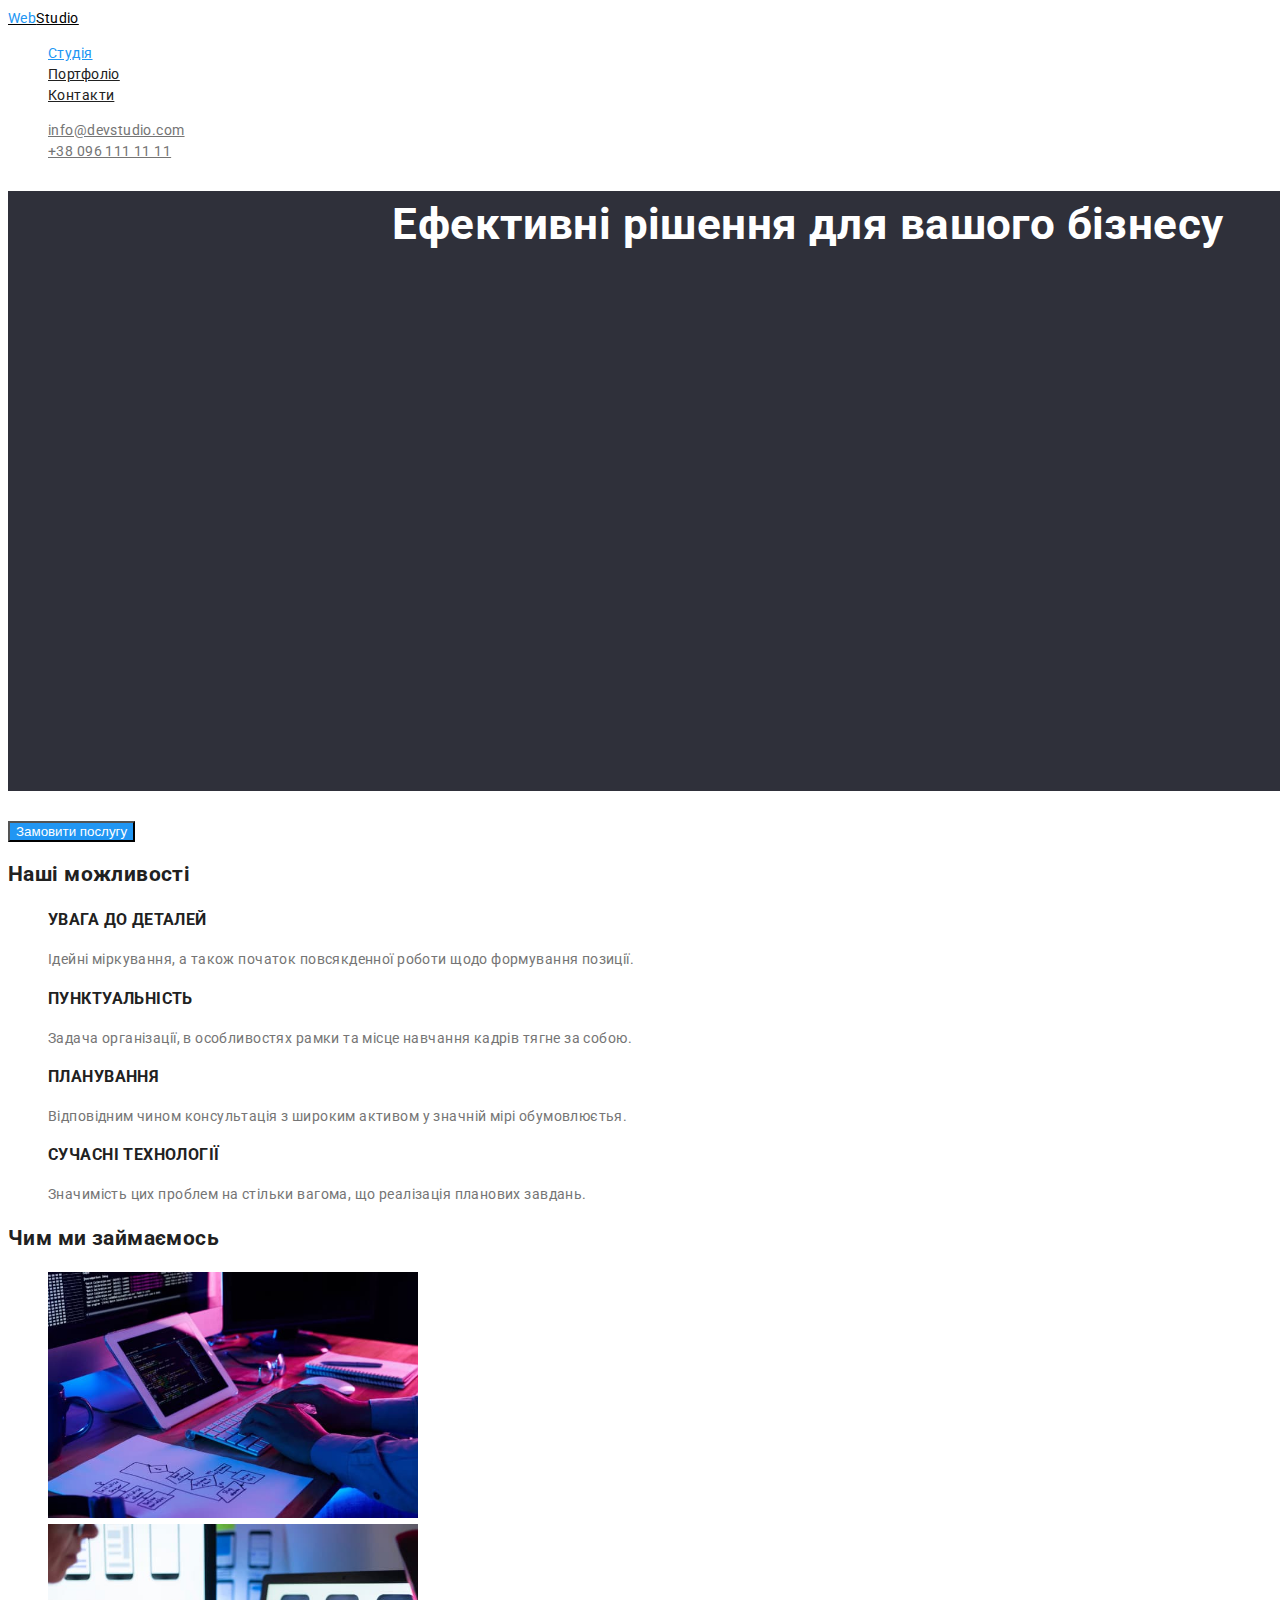
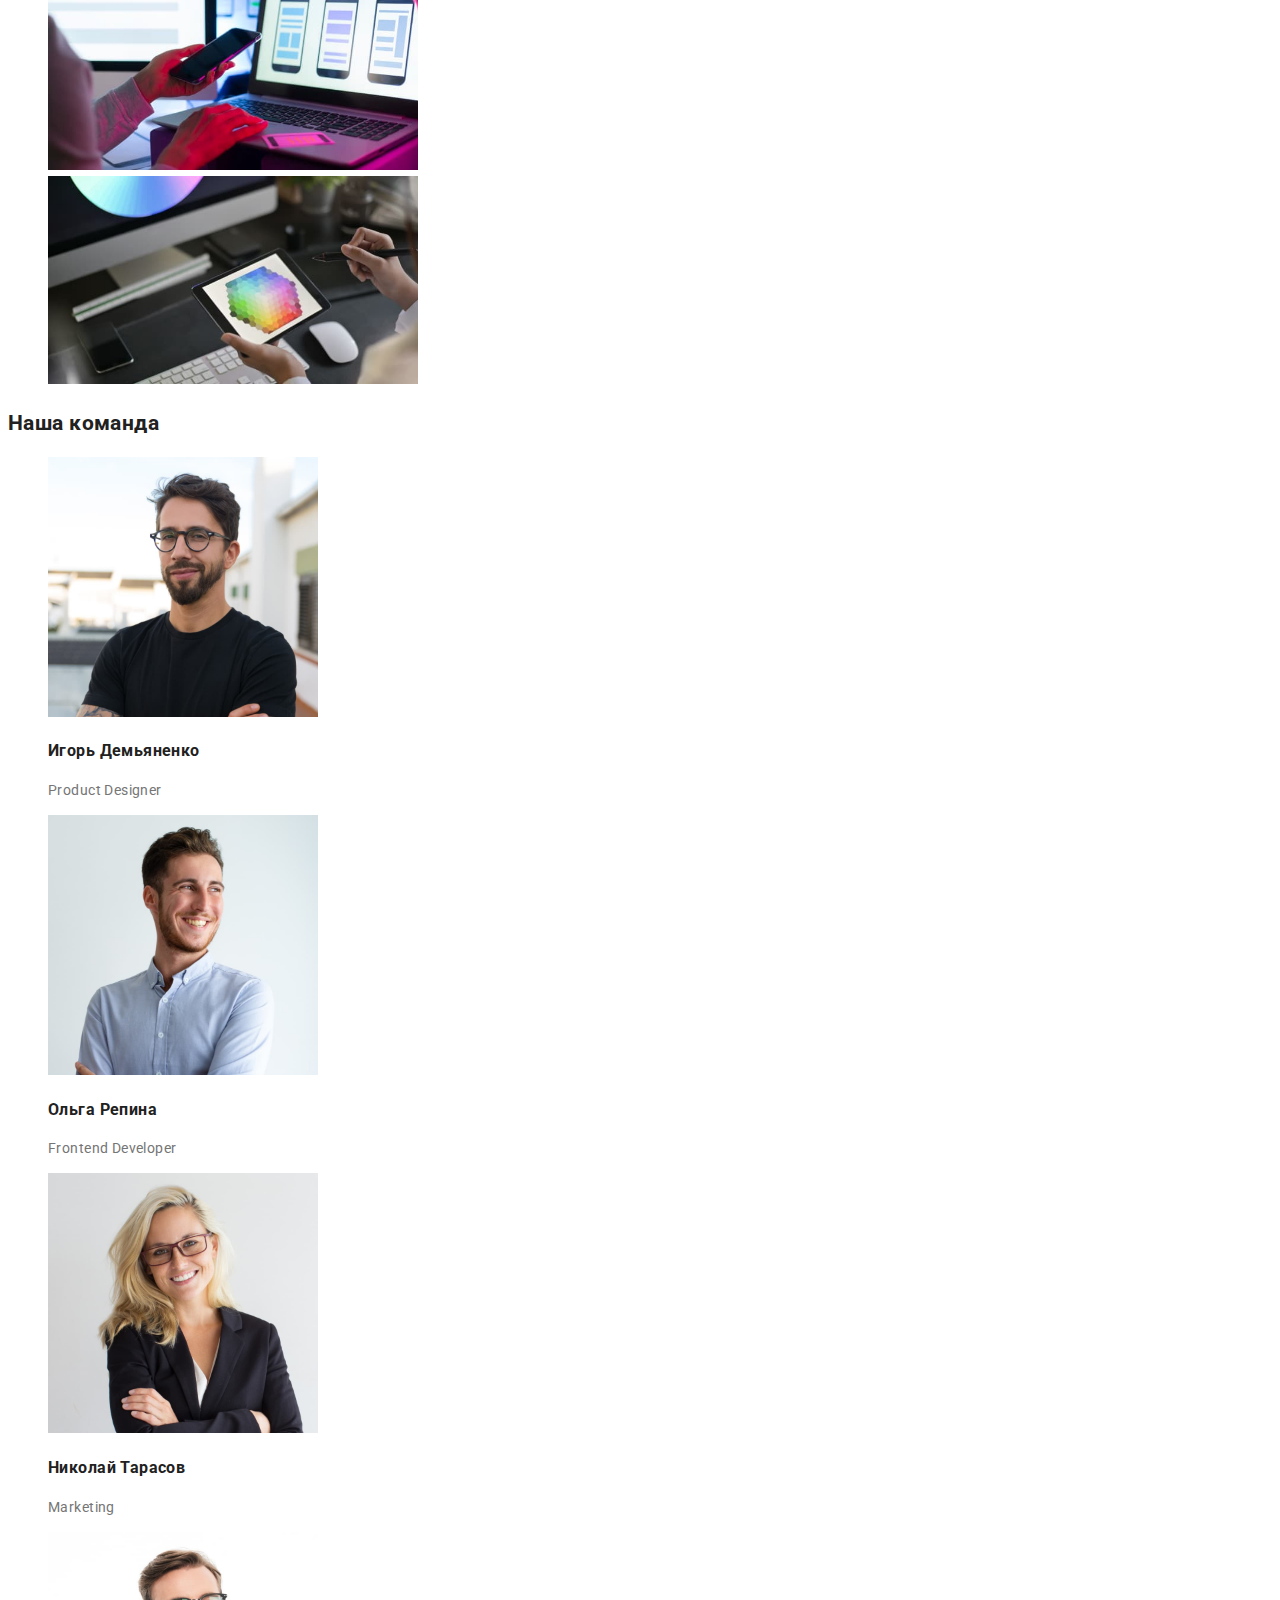
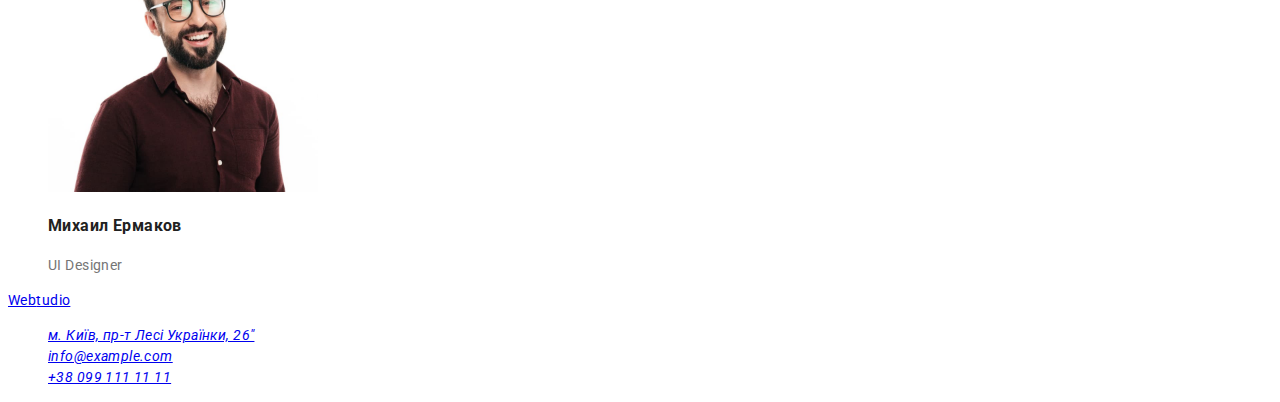
==== index.html @ 5fc38ae8 "Деякі зміни у класах" ====
<!DOCTYPE html>
<html lang="uk">
<head>
    <meta charset="utf-8">
    <meta http-equiv="x-ua-compatible" content="ie=edge">
    <meta name="viewport" content="width=device-width, initial-scale=1.0">
    <link rel="preconnect" href="https://fonts.googleapis.com">
    <link rel="preconnect" href="https://fonts.gstatic.com" crossorigin>
    <link href="https://fonts.googleapis.com/css2?family=Raleway:wght@700&family=Roboto:wght@400;500;700;900&display=swap" rel="stylesheet"> 
    <title>WebStudio</title>
    <link rel="stylesheet" href="./css/styles.css">
</head>
  <body>
      <header class="header">
        <nav class="header-nav">
          <a class="header-logo" href="./index.html"><span class="logo-web">Web</span>Studio</a>
            <ul class="header-list">
              <li><a class="header-link current" href="/">Студія</a></li>
              <li><a class="header-link" href="./portfolio.html">Портфоліо</a></li>
              <li><a class="header-link" href="/">Контакти</a></li>
            </ul>
        </nav>
            <ul class="header-contacts">
              <li><a  class="header-item" href="mailto:info@devstudio.com">info@devstudio.com</a></li>
              <li><a  class="header-item" href="tel:+380961111111">+38 096 111 11 11</a></li>
            </ul>
      </header>
      <main>
          <section class="main">
            <h1 class="main-title">Ефективні рішення для вашого бізнесу</h1>
            <button type="button" class="button primary">Замовити послугу</button>
          </section>
          <section class="section">
              <h2 class="section-title">Наші можливості</h2>
                <ul class="feature">
                  <li class="feature-subtitle"><h3 class="text">Увага до деталей</h3>
                    <p class="feature-text">Ідейні міркування, а також початок повсякденної роботи щодо формування позиції.</p></li>
                  <li class="feature-subtitle"><h3 class="text">Пунктуальність</h3>
                    <p class="feature-text">Задача організації, в особливостях рамки та місце навчання кадрів тягне за собою.</p></li>
                  <li class="feature-subtitle"><h3 class="text">Планування</h3>
                    <p class="feature-text">Відповідним чином консультація з широким активом у значній мірі обумовлюєтья.</p></li>
                  <li class="feature-subtitle"><h3 class="text">Сучасні технології</h3>
                    <p class="feature-text">Значимість цих проблем на стільки вагома, що реалізація планових завдань.</p></li>
                </ul>
          </section>
          <section class="section">
            <h2 class="section-title">Чим ми займаємось</h2>
              <ul class="section-list">
                <li class="section-item"><img src="images/box-1.jpg" alt="Розробляємо" width="370"></li>
                <li class="section-item"><img src="images/box-2.jpg" alt="Тестуємо" width="370"></li>
                <li class="section-item"><img src="images/box-3.jpg" alt="Практикуємо" width="370"></li>
              </ul>
          </section>
          <section class="section">
            <h2 class="section-title">Наша команда</h2>
              <ul class="section-list">
                <li class="section-item"><img src="images/img.jpg" width="270"  alt="Product Designer">
                  <h3 class="section-subtitle">Игорь Демьяненко</h3>
                  <p class="section-text">Product Designer</p></li>
                <li><img src="images/img-1.jpg" width="270"  alt="Frontend Developer">
                  <h3 class="section-subtitle">Ольга Репина</h3>
                  <p class="section-text">Frontend Developer</p></li>
                <li><img src="images/img-2.jpg" width="270"  alt="Marketing">
                  <h3 class="section-subtitle">Николай Тарасов</h3>
                  <p class="section-text">Marketing</p></li>
                <li><img src="images/img-3.jpg" width="270"  alt="UI Designer">
                  <h3 class="section-subtitle">Михаил Ермаков</h3>
                  <p class="section-text">UI Designer</p></li>
              </ul>
          </section>
      </main>
      <footer class="footer">
        <a class="footer-logo" href="/"><span class="logo-web">Web</span>tudio</a>
          <address class="footer-address">
            <ul class=footer-list>
              <li class="address-item"><a href="/">м. Київ, пр-т Лесі Українки, 26"</a></li>
              <li class="footer-item"><a href="mailto:info@devstudio.com">info@example.com</a></li>
              <li class="footer-item"><a href="tel:+380991111111">+38 099 111 11 11</a></li>
            </ul>
          </address>
      </footer>
  </body>
  </html>
---- css/styles.css ----
:root {
    --primary-text-color: #212121;
    --title-text-color: #000000;
    --accent-text-color: #2196F3;
    --page-text-color: #757575;
    --background-color: #FFFFFF;
    --background-color-portfolio: #F5F4FA;
    --background-color-main: #2F303A;
}
body {
    font-family: 'Roboto', sans-serif;
    line-height: 1.5;
    font-size: 14px;
    letter-spacing: 0.03em;
    background-color: #FFFFFF;
    color: var(--page-text-color);
}
ul {
    list-style: none;
}
/*Header*/
.header-logo {
 color: #000000;
}
.header-logo span {
    color: var(--accent-text-color);
}
.header-list .header-link {
   color: var(--primary-text-color);
}
.header-list .header-link:hover,
.header-list .header-link:focus {
    color: var(--accent-text-color);
}

/*підсвічування активної сторінки*/
.header-list .header-link.current {
    color: var(--accent-text-color);
}

.header-contacts .header-item {
    color: var(--page-text-color);
}
.header-contacts .header-item:hover,
.header-contacts .header-item:focus {
    color: var(--accent-text-color);
}
/*main*/
.main-title {
    font-size: 44px;
    text-align: center;
    color: #FFFFFF;
    background-color: var(--background-color-main);
    width: 1600px;
    height: 600px;
}

.section-title {
    color: var(--primary-text-color);
}
.feature-subtitle .text{
    text-transform: uppercase;
    color: var(--primary-text-color);
}
.section-subtitle {
    color: var(--primary-text-color);
}
.feature-text {
    color: var(--page-text-color);
}
.section-text {
    color: var(--page-text-color);
}

.button {
    color: var(--background-color);
    background-color: var(--accent-text-color);
}
.button.primary {
    color: var(--background-color);
    background-color: var(--accent-text-color);
}

/*Portfolio CSS*/
.button.main {
    color: var(--primary-text-color);
    background-color: var(--background-color-portfolio);
}
/*основний колір #000000*/
/*колір для WEB #2196F3*/
/*колір для героя білий #FFFFFF*/
/*колір для nav #212121*/
/*колір акцент #2196F3*/
/*колір тексту #757575*/
/*фон для сайту #E5E5E5*/
/*фон для блоку-героя та для футера #2F303A*/
/*фон для кнопок в портфоліо #F5F4FA*/
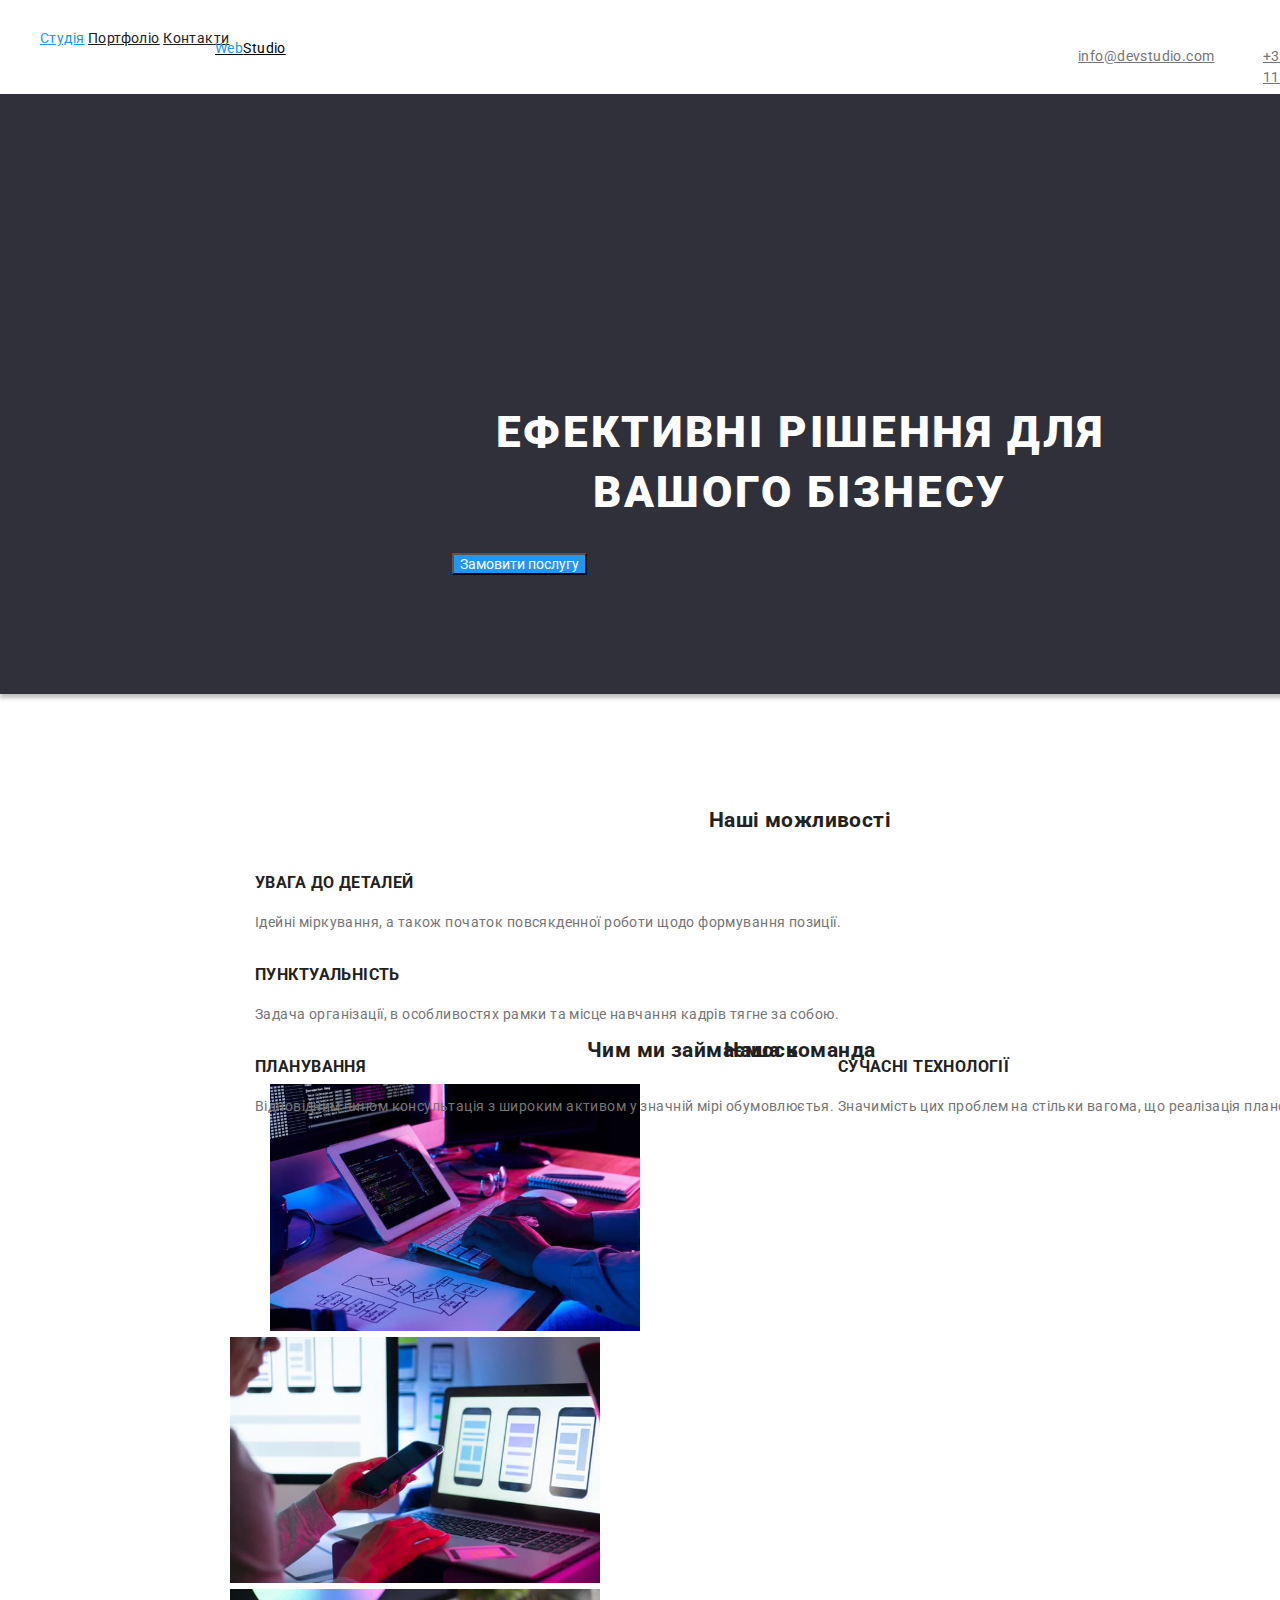
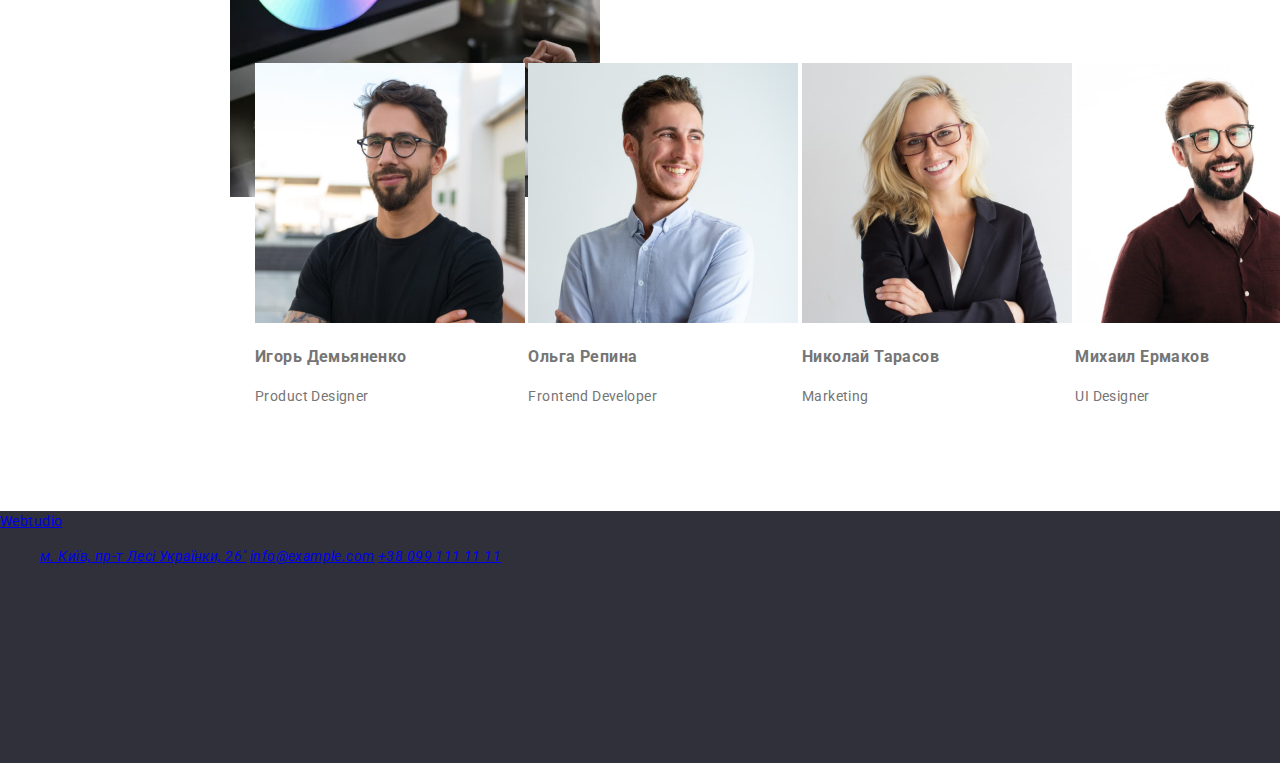
==== commit 6236422c: "тимчасовий css" ====
--- a/index.html
+++ b/index.html
@@ -4,6 +4,7 @@
     <meta charset="utf-8">
     <meta http-equiv="x-ua-compatible" content="ie=edge">
     <meta name="viewport" content="width=device-width, initial-scale=1.0">
+    <link rel="stylesheet" href="https://cdnjs.cloudflare.com/ajax/libs/modern-normalize/1.0.0/modern-normalize.min.css"/>
     <link rel="preconnect" href="https://fonts.googleapis.com">
     <link rel="preconnect" href="https://fonts.gstatic.com" crossorigin>
     <link href="https://fonts.googleapis.com/css2?family=Raleway:wght@700&family=Roboto:wght@400;500;700;900&display=swap" rel="stylesheet"> 
@@ -11,28 +12,33 @@
     <link rel="stylesheet" href="./css/styles.css">
 </head>
   <body>
-      <header class="header">
+      <header>
         <nav class="header-nav">
-          <a class="header-logo" href="./index.html"><span class="logo-web">Web</span>Studio</a>
+          <div class="container-nav">
+            <a class="header-logo" href="./index.html"><span class="logo-web">Web</span>Studio</a>
             <ul class="header-list">
               <li><a class="header-link current" href="/">Студія</a></li>
               <li><a class="header-link" href="./portfolio.html">Портфоліо</a></li>
               <li><a class="header-link" href="/">Контакти</a></li>
             </ul>
+          </div>
         </nav>
             <ul class="header-contacts">
-              <li><a  class="header-item" href="mailto:info@devstudio.com">info@devstudio.com</a></li>
-              <li><a  class="header-item" href="tel:+380961111111">+38 096 111 11 11</a></li>
+              <li><a class="header-mail" href="mailto:info@devstudio.com">info@devstudio.com</a></li>
+              <li><a class="header-phone" href="tel:+380961111111">+38 096 111 11 11</a></li>
             </ul>
       </header>
       <main>
           <section class="main">
-            <h1 class="main-title">Ефективні рішення для вашого бізнесу</h1>
-            <button type="button" class="button primary">Замовити послугу</button>
+            <div class="container-main">
+              <h1 class="main-title">Ефективні рішення для вашого бізнесу</h1>
+              <button type="button" class="button primary">Замовити послугу</button>
+            </div>
           </section>
-          <section class="section">
+          <section class="feature">
+            <div class="container-feature">
               <h2 class="section-title">Наші можливості</h2>
-                <ul class="feature">
+                <ul class="feature-list">
                   <li class="feature-subtitle"><h3 class="text">Увага до деталей</h3>
                     <p class="feature-text">Ідейні міркування, а також початок повсякденної роботи щодо формування позиції.</p></li>
                   <li class="feature-subtitle"><h3 class="text">Пунктуальність</h3>
@@ -42,42 +48,49 @@
                   <li class="feature-subtitle"><h3 class="text">Сучасні технології</h3>
                     <p class="feature-text">Значимість цих проблем на стільки вагома, що реалізація планових завдань.</p></li>
                 </ul>
+            </div>
           </section>
-          <section class="section">
-            <h2 class="section-title">Чим ми займаємось</h2>
-              <ul class="section-list">
-                <li class="section-item"><img src="images/box-1.jpg" alt="Розробляємо" width="370"></li>
-                <li class="section-item"><img src="images/box-2.jpg" alt="Тестуємо" width="370"></li>
-                <li class="section-item"><img src="images/box-3.jpg" alt="Практикуємо" width="370"></li>
+          <section class="directions">
+            <div class="directions-block">
+              <h2 class="section-title">Чим ми займаємось</h2>
+              <ul class="directions-list">
+                <li class="directions-item"><img src="images/box-1.jpg" alt="Розробляємо" width="370"></li>
+                <li class="directions-item"><img src="images/box-2.jpg" alt="Тестуємо" width="370"></li>
+                <li class="directions-item"><img src="images/box-3.jpg" alt="Практикуємо" width="370"></li>
               </ul>
+            </div>
           </section>
-          <section class="section">
+          <section class="team">
+            <div class="team-block">
             <h2 class="section-title">Наша команда</h2>
-              <ul class="section-list">
-                <li class="section-item"><img src="images/img.jpg" width="270"  alt="Product Designer">
-                  <h3 class="section-subtitle">Игорь Демьяненко</h3>
-                  <p class="section-text">Product Designer</p></li>
+              <ul class="team-list">
+                <li class="team-item"><img src="images/img.jpg" width="270"  alt="Product Designer">
+                  <h3 class="team-subtitle">Игорь Демьяненко</h3>
+                  <p class="team-text">Product Designer</p></li>
                 <li><img src="images/img-1.jpg" width="270"  alt="Frontend Developer">
-                  <h3 class="section-subtitle">Ольга Репина</h3>
-                  <p class="section-text">Frontend Developer</p></li>
+                  <h3 class="team-subtitle">Ольга Репина</h3>
+                  <p class="team-text">Frontend Developer</p></li>
                 <li><img src="images/img-2.jpg" width="270"  alt="Marketing">
-                  <h3 class="section-subtitle">Николай Тарасов</h3>
-                  <p class="section-text">Marketing</p></li>
+                  <h3 class="team-subtitle">Николай Тарасов</h3>
+                  <p class="team-text">Marketing</p></li>
                 <li><img src="images/img-3.jpg" width="270"  alt="UI Designer">
-                  <h3 class="section-subtitle">Михаил Ермаков</h3>
-                  <p class="section-text">UI Designer</p></li>
+                  <h3 class="team-subtitle">Михаил Ермаков</h3>
+                  <p class="team-text">UI Designer</p></li>
               </ul>
+            </div>
           </section>
       </main>
-      <footer class="footer">
-        <a class="footer-logo" href="/"><span class="logo-web">Web</span>tudio</a>
-          <address class="footer-address">
-            <ul class=footer-list>
-              <li class="address-item"><a href="/">м. Київ, пр-т Лесі Українки, 26"</a></li>
-              <li class="footer-item"><a href="mailto:info@devstudio.com">info@example.com</a></li>
-              <li class="footer-item"><a href="tel:+380991111111">+38 099 111 11 11</a></li>
+      <footer>
+        <div class="contacts">
+        <a class="contacts-logo" href="/"><span class="logo-web">Web</span>tudio</a>
+          <address class="contacts-address">
+            <ul class=contacts-list>
+              <li class="contacts-adress"><a href="/">м. Київ, пр-т Лесі Українки, 26"</a></li>
+              <li class="contacts-mail"><a href="mailto:info@devstudio.com">info@example.com</a></li>
+              <li class="contacts-phone"><a href="tel:+380991111111">+38 099 111 11 11</a></li>
             </ul>
           </address>
+        </div>
       </footer>
   </body>
   </html>--- a/css/styles.css
+++ b/css/styles.css
@@ -7,7 +7,16 @@
     --background-color-portfolio: #F5F4FA;
     --background-color-main: #2F303A;
 }
+ul {
+    list-style: none;
+}
+li {
+    display: inline-block;
+}
 body {
+    position: relative;
+    width: 1600px;
+    height: 2349px;
     font-family: 'Roboto', sans-serif;
     line-height: 1.5;
     font-size: 14px;
@@ -15,10 +24,59 @@
     background-color: #FFFFFF;
     color: var(--page-text-color);
 }
-ul {
-    list-style: none;
-}
+
+
 /*Header*/
+.header-nav {
+    position: absolute;
+    width: 1600px;
+    height: 80px;
+    left: 0px;
+    top: 0px;
+}
+.header-logo {
+    position: absolute;
+    width: 145px;
+    height: 31px;
+    left: 215px;
+    top: 24px;
+}
+.header-list .ul {
+    position: absolute;
+    width: 294px;
+    height: 16px;
+    left: 453px;
+    top: 32px;
+}
+
+.header-mail {
+    position: absolute;
+    width: 135px;
+    height: 16px;
+    left: 1078px;
+    top: 32px;
+}
+.header-phone {
+    position: absolute;
+    width: 122px;
+    height: 16px;
+    left: 1263px;
+    top: 32px;
+}
+.header-contacts .header-mail {
+    color: var(--page-text-color);
+}
+.header-contacts .header-mail:hover,
+.header-contacts .header-mail:focus {
+    color: var(--accent-text-color);
+}
+.header-contacts .header-phone {
+    color: var(--page-text-color);
+}
+.header-contacts .header-phone:hover,
+.header-contacts .header-phone:focus {
+    color: var(--accent-text-color);
+}
 .header-logo {
  color: #000000;
 }
@@ -38,50 +96,121 @@
     color: var(--accent-text-color);
 }
 
-.header-contacts .header-item {
-    color: var(--page-text-color);
-}
-.header-contacts .header-item:hover,
-.header-contacts .header-item:focus {
-    color: var(--accent-text-color);
-}
 /*main*/
+.main {
+    position: absolute;
+    width: 1600px;
+    height: 600px;
+    left: 0px;
+    top: 80px;
+    background-color: var(--background-color-main);
+    box-shadow: 0px 4px 4px rgba(0, 0, 0, 0.25);
+}
+.container-main {
+    position: absolute;
+    width: 696px;
+    height: 120px;
+    left: 452px;
+    top: 280px;
+}
 .main-title {
+    font-weight: 900;
     font-size: 44px;
+    line-height: 1.36em;
     text-align: center;
-    color: #FFFFFF;
-    background-color: var(--background-color-main);
-    width: 1600px;
-    height: 600px;
-}
-
-.section-title {
-    color: var(--primary-text-color);
+    letter-spacing: 0.06em;
+    text-transform: uppercase;
+    color: var(--background-color);
+}
+
+/*feature*/
+
+.container-feature {
+    position: absolute;
+    width: 1170px;
+    height: 101px;
+    left: 215px;
+    top: 774px;
 }
 .feature-subtitle .text{
     text-transform: uppercase;
     color: var(--primary-text-color);
 }
-.section-subtitle {
+.feature-text {
+    color: var(--page-text-color);
+}
+/*directions*/
+.directions-block {
+    position: inherit;
+    width: 1170px;
+    height: 386px;
+    padding-left: 215px;
+    padding-top: 969px;
+}
+.directions-list {
+    display: inline;
+}
+
+.directions-item{
+    width: 480px;
+    margin: 0 auto;
+    padding: 0 15px;
+    position: static;
+}
+.section-title {
+    text-align: center;
+}
+/*team*/
+
+.team-block {
+    position: inherit;
+    display: inline-block;
+    width: 1600px;
+    height: 648px;
+    left: 0px;
+    top: 1449px;
+}
+
+.team-list {
+    position: absolute;
+width: 1170px;
+height: 368px;
+left: 215px;
+top: 1635px;
+}
+
+/*footer*/
+.contacts {
+    position: absolute;
+width: 1600px;
+height: 252px;
+left: 0px;
+top: 2097px;
+background: var(--background-color-main)
+}
+.section-text {
+    color: var(--page-text-color);
+}
+.section-title {
     color: var(--primary-text-color);
 }
-.feature-text {
-    color: var(--page-text-color);
-}
-.section-text {
-    color: var(--page-text-color);
-}
-
 .button {
     color: var(--background-color);
     background-color: var(--accent-text-color);
 }
-.button.primary {
+/*.button.primary {
     color: var(--background-color);
     background-color: var(--accent-text-color);
-}
+}*/
 
 /*Portfolio CSS*/
+/*body {
+position: relative;
+width: 1600px;
+height: 1880px;
+
+background: #FFFFFF;
+}*/
 .button.main {
     color: var(--primary-text-color);
     background-color: var(--background-color-portfolio);
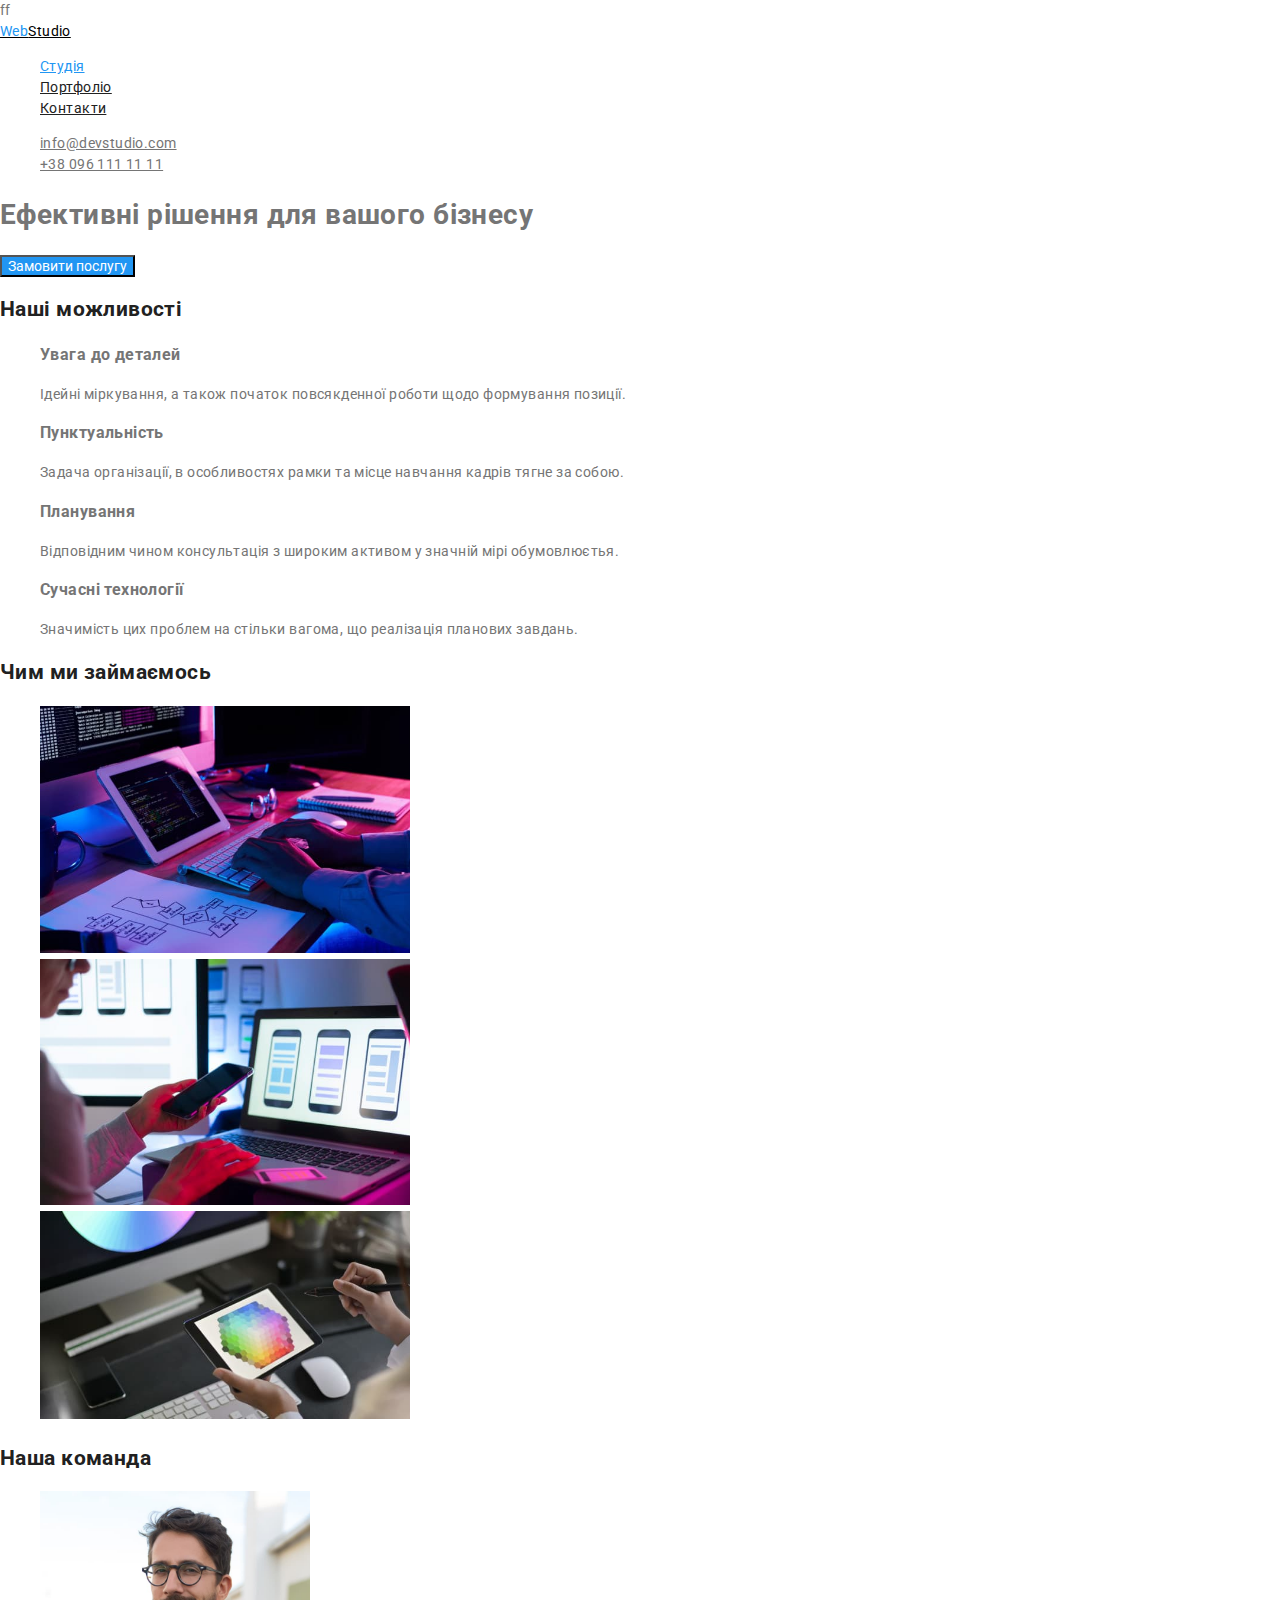
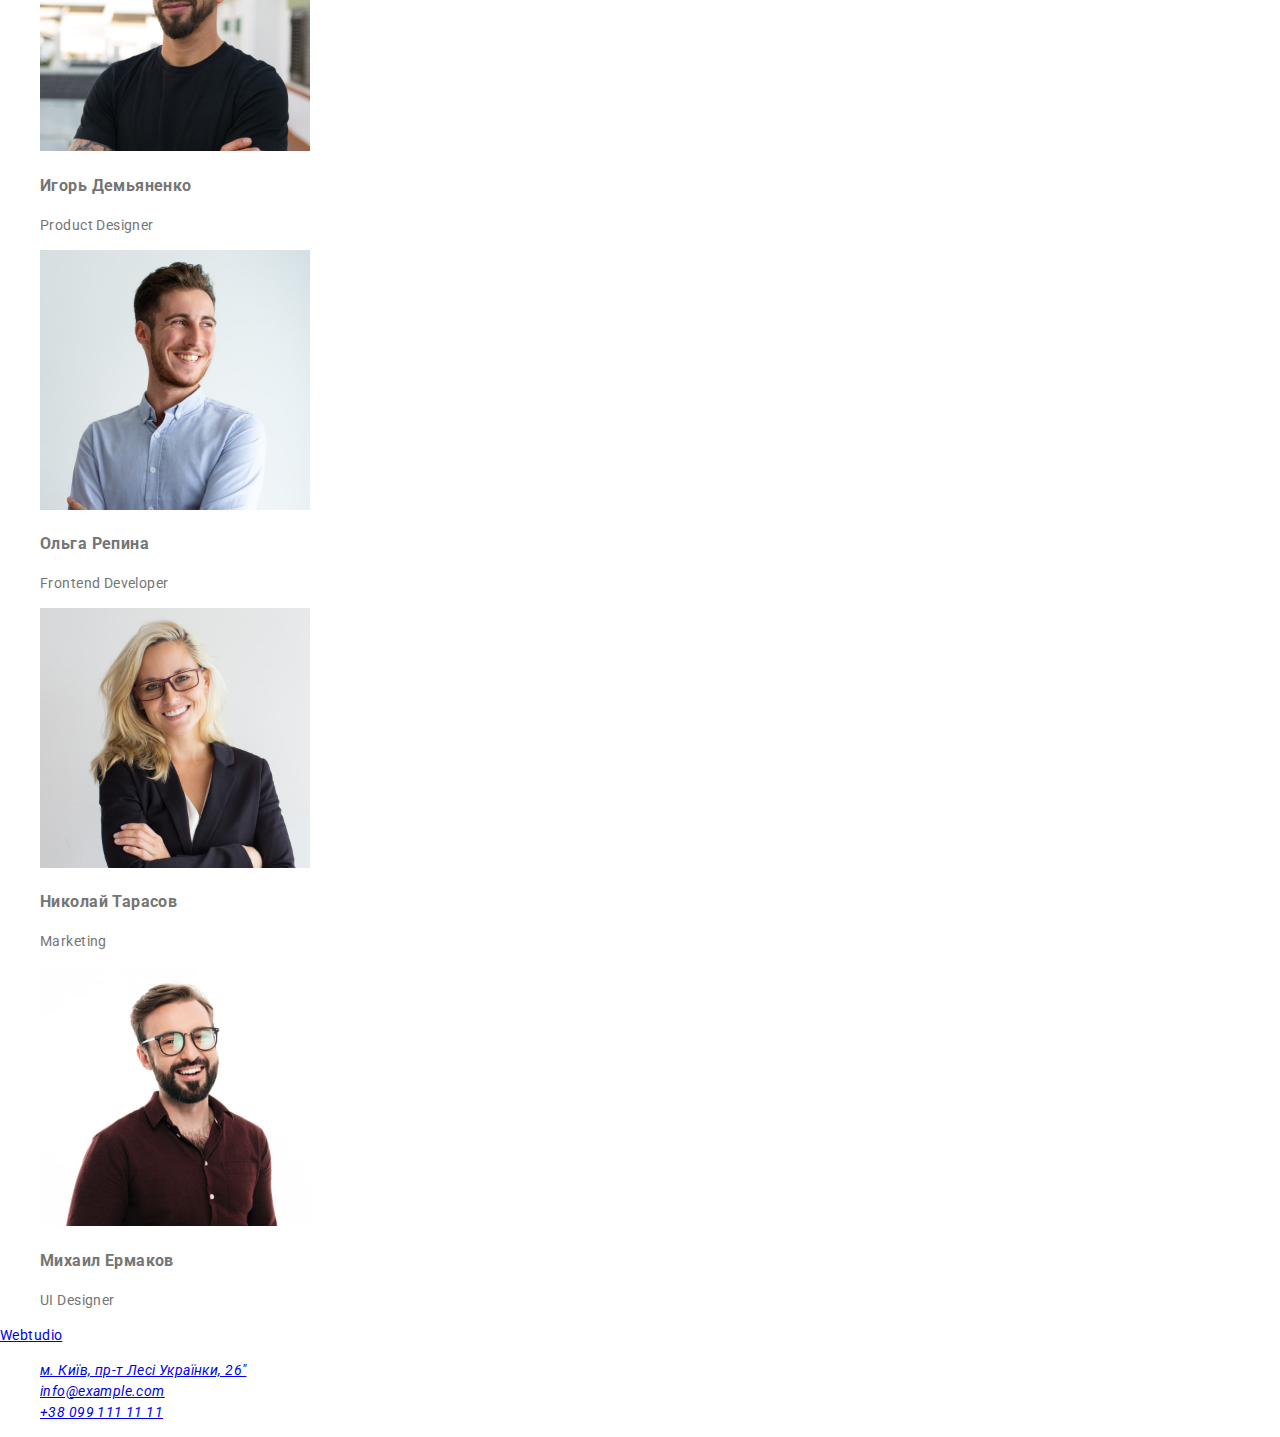
==== commit eec09f72: "додає стилі та псевдокласи" ====
--- a/index.html
+++ b/index.html
@@ -14,7 +14,7 @@
   <body>
       <header>
         <nav class="header-nav">
-          <div class="container-nav">
+         ff <div class="container-nav">
             <a class="header-logo" href="./index.html"><span class="logo-web">Web</span>Studio</a>
             <ul class="header-list">
               <li><a class="header-link current" href="/">Студія</a></li>
--- a/css/styles.css
+++ b/css/styles.css
@@ -10,13 +10,13 @@
 ul {
     list-style: none;
 }
-li {
+/*li {
     display: inline-block;
-}
+}*/
 body {
     position: relative;
-    width: 1600px;
-    height: 2349px;
+    /*width: 1600px;
+    height: 2349px;*/
     font-family: 'Roboto', sans-serif;
     line-height: 1.5;
     font-size: 14px;
@@ -25,9 +25,8 @@
     color: var(--page-text-color);
 }
 
-
 /*Header*/
-.header-nav {
+/*.header-nav {
     position: absolute;
     width: 1600px;
     height: 80px;
@@ -62,7 +61,7 @@
     height: 16px;
     left: 1263px;
     top: 32px;
-}
+}*/
 .header-contacts .header-mail {
     color: var(--page-text-color);
 }
@@ -97,7 +96,7 @@
 }
 
 /*main*/
-.main {
+/*.main {
     position: absolute;
     width: 1600px;
     height: 600px;
@@ -121,11 +120,11 @@
     letter-spacing: 0.06em;
     text-transform: uppercase;
     color: var(--background-color);
-}
+}*/
 
 /*feature*/
 
-.container-feature {
+/*.container-feature {
     position: absolute;
     width: 1170px;
     height: 101px;
@@ -138,9 +137,9 @@
 }
 .feature-text {
     color: var(--page-text-color);
-}
+}*/
 /*directions*/
-.directions-block {
+/*.directions-block {
     position: inherit;
     width: 1170px;
     height: 386px;
@@ -159,10 +158,10 @@
 }
 .section-title {
     text-align: center;
-}
+}*/
 /*team*/
 
-.team-block {
+/*.team-block {
     position: inherit;
     display: inline-block;
     width: 1600px;
@@ -177,17 +176,17 @@
 height: 368px;
 left: 215px;
 top: 1635px;
-}
+}*/
 
 /*footer*/
-.contacts {
+/*.contacts {
     position: absolute;
 width: 1600px;
 height: 252px;
 left: 0px;
 top: 2097px;
 background: var(--background-color-main)
-}
+}*/
 .section-text {
     color: var(--page-text-color);
 }
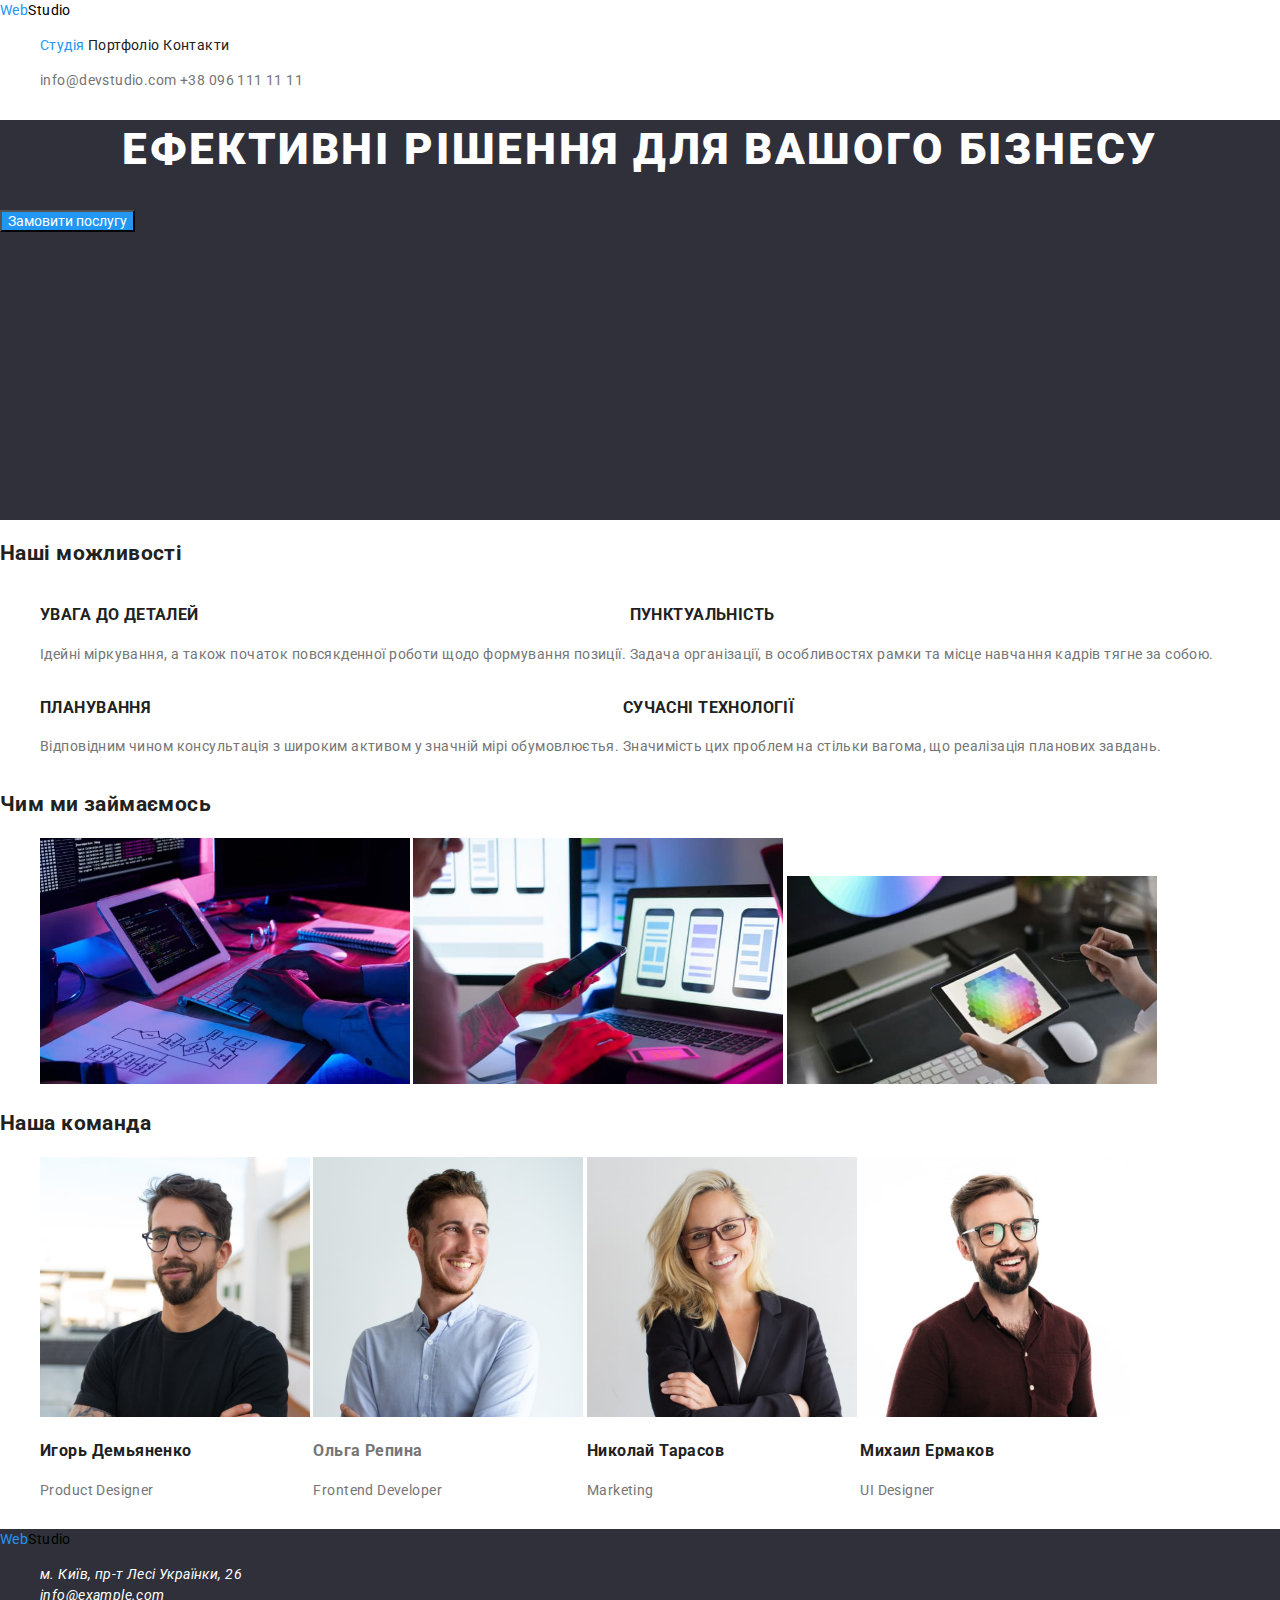
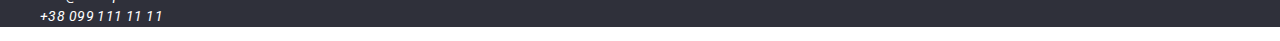
==== commit aa630b29: "Додає нормальний css" ====
--- a/index.html
+++ b/index.html
@@ -14,7 +14,7 @@
   <body>
       <header>
         <nav class="header-nav">
-         ff <div class="container-nav">
+          <div class="container-nav">
             <a class="header-logo" href="./index.html"><span class="logo-web">Web</span>Studio</a>
             <ul class="header-list">
               <li><a class="header-link current" href="/">Студія</a></li>
@@ -68,7 +68,7 @@
                   <h3 class="team-subtitle">Игорь Демьяненко</h3>
                   <p class="team-text">Product Designer</p></li>
                 <li><img src="images/img-1.jpg" width="270"  alt="Frontend Developer">
-                  <h3 class="team-subtitle">Ольга Репина</h3>
+                  <h3 class="eam-subtitle">Ольга Репина</h3>
                   <p class="team-text">Frontend Developer</p></li>
                 <li><img src="images/img-2.jpg" width="270"  alt="Marketing">
                   <h3 class="team-subtitle">Николай Тарасов</h3>
@@ -80,14 +80,14 @@
             </div>
           </section>
       </main>
-      <footer>
+      <footer class="contact">
         <div class="contacts">
-        <a class="contacts-logo" href="/"><span class="logo-web">Web</span>tudio</a>
-          <address class="contacts-address">
+          <a class="header-logo" href="./index.html"><span class="logo-web">Web</span>Studio</a>
+          <address class="contacts-block">
             <ul class=contacts-list>
-              <li class="contacts-adress"><a href="/">м. Київ, пр-т Лесі Українки, 26"</a></li>
-              <li class="contacts-mail"><a href="mailto:info@devstudio.com">info@example.com</a></li>
-              <li class="contacts-phone"><a href="tel:+380991111111">+38 099 111 11 11</a></li>
+              <li><a class="contacts-address" href="/">м. Київ, пр-т Лесі Українки, 26</a></li><br>
+              <li><a class="contacts-mail" href="mailto:info@devstudio.com">info@example.com</a></li><br>
+              <li><a class="contacts-phone" href="tel:+380991111111">+38 099 111 11 11</a></li>
             </ul>
           </address>
         </div>
--- a/css/styles.css
+++ b/css/styles.css
@@ -7,12 +7,25 @@
     --background-color-portfolio: #F5F4FA;
     --background-color-main: #2F303A;
 }
+/*visually-hidden {
+    position: absolute;
+    width: 1px;
+    height: 1px;
+    margin: -1px;
+    padding: 0;
+    overflow: hidden;
+    border: 0;
+    clip: rect(0 0 0 0);
+  }*/
+a {
+text-decoration: none;
+}
 ul {
     list-style: none;
 }
-/*li {
+li {
     display: inline-block;
-}*/
+}
 body {
     position: relative;
     /*width: 1600px;
@@ -21,11 +34,12 @@
     line-height: 1.5;
     font-size: 14px;
     letter-spacing: 0.03em;
-    background-color: #FFFFFF;
+    background-color: var(--background-color);
     color: var(--page-text-color);
 }
 
 /*Header*/
+
 /*.header-nav {
     position: absolute;
     width: 1600px;
@@ -96,6 +110,11 @@
 }
 
 /*main*/
+.main {
+    position: relative;
+    height: 400px;
+    background-color: var(--background-color-main);
+}
 /*.main {
     position: absolute;
     width: 1600px;
@@ -111,7 +130,7 @@
     height: 120px;
     left: 452px;
     top: 280px;
-}
+}*/
 .main-title {
     font-weight: 900;
     font-size: 44px;
@@ -120,7 +139,7 @@
     letter-spacing: 0.06em;
     text-transform: uppercase;
     color: var(--background-color);
-}*/
+}
 
 /*feature*/
 
@@ -130,14 +149,14 @@
     height: 101px;
     left: 215px;
     top: 774px;
-}
+}*/
 .feature-subtitle .text{
     text-transform: uppercase;
     color: var(--primary-text-color);
 }
 .feature-text {
     color: var(--page-text-color);
-}*/
+}
 /*directions*/
 /*.directions-block {
     position: inherit;
@@ -177,25 +196,45 @@
 left: 215px;
 top: 1635px;
 }*/
-
+.team-subtitle {
+    color: var(--primary-text-color);
+}
+.team-text {
+    color: var(--page-text-color);
+}
+
+.section-title {
+    color: var(--primary-text-color);
+}
+.button {
+    color: var(--background-color);
+    background-color: var(--accent-text-color);
+}
 /*footer*/
-/*.contacts {
-    position: absolute;
-width: 1600px;
-height: 252px;
-left: 0px;
-top: 2097px;
-background: var(--background-color-main)
-}*/
-.section-text {
-    color: var(--page-text-color);
-}
-.section-title {
-    color: var(--primary-text-color);
-}
-.button {
-    color: var(--background-color);
-    background-color: var(--accent-text-color);
+.contacts {
+    position: relative;
+    width: auto; 
+    left: 0px;
+    top: auto;
+    background: var(--background-color-main)
+}
+
+.contacts-list .contacts-address {
+    color: var(--background-color);
+}
+.contacts-list .contacts-mail {
+    color: var(--background-color);
+}
+.contacts-list .contacts-mail:hover,
+.contacts-list .contacts-mail:focus {
+    color: var(--accent-text-color);
+}
+.contacts-list .contacts-phone {
+    color: var(--background-color);
+}
+.contacts-list .contacts-phone:hover,
+.contacts-list .contacts-phone:focus {
+    color: var(--accent-text-color);
 }
 /*.button.primary {
     color: var(--background-color);
@@ -213,6 +252,13 @@
 .button.main {
     color: var(--primary-text-color);
     background-color: var(--background-color-portfolio);
+}
+
+.container-subtitle {
+    color: var(--primary-text-color);
+}
+.container-text {
+    color: var(--page-text-color);
 }
 /*основний колір #000000*/
 /*колір для WEB #2196F3*/
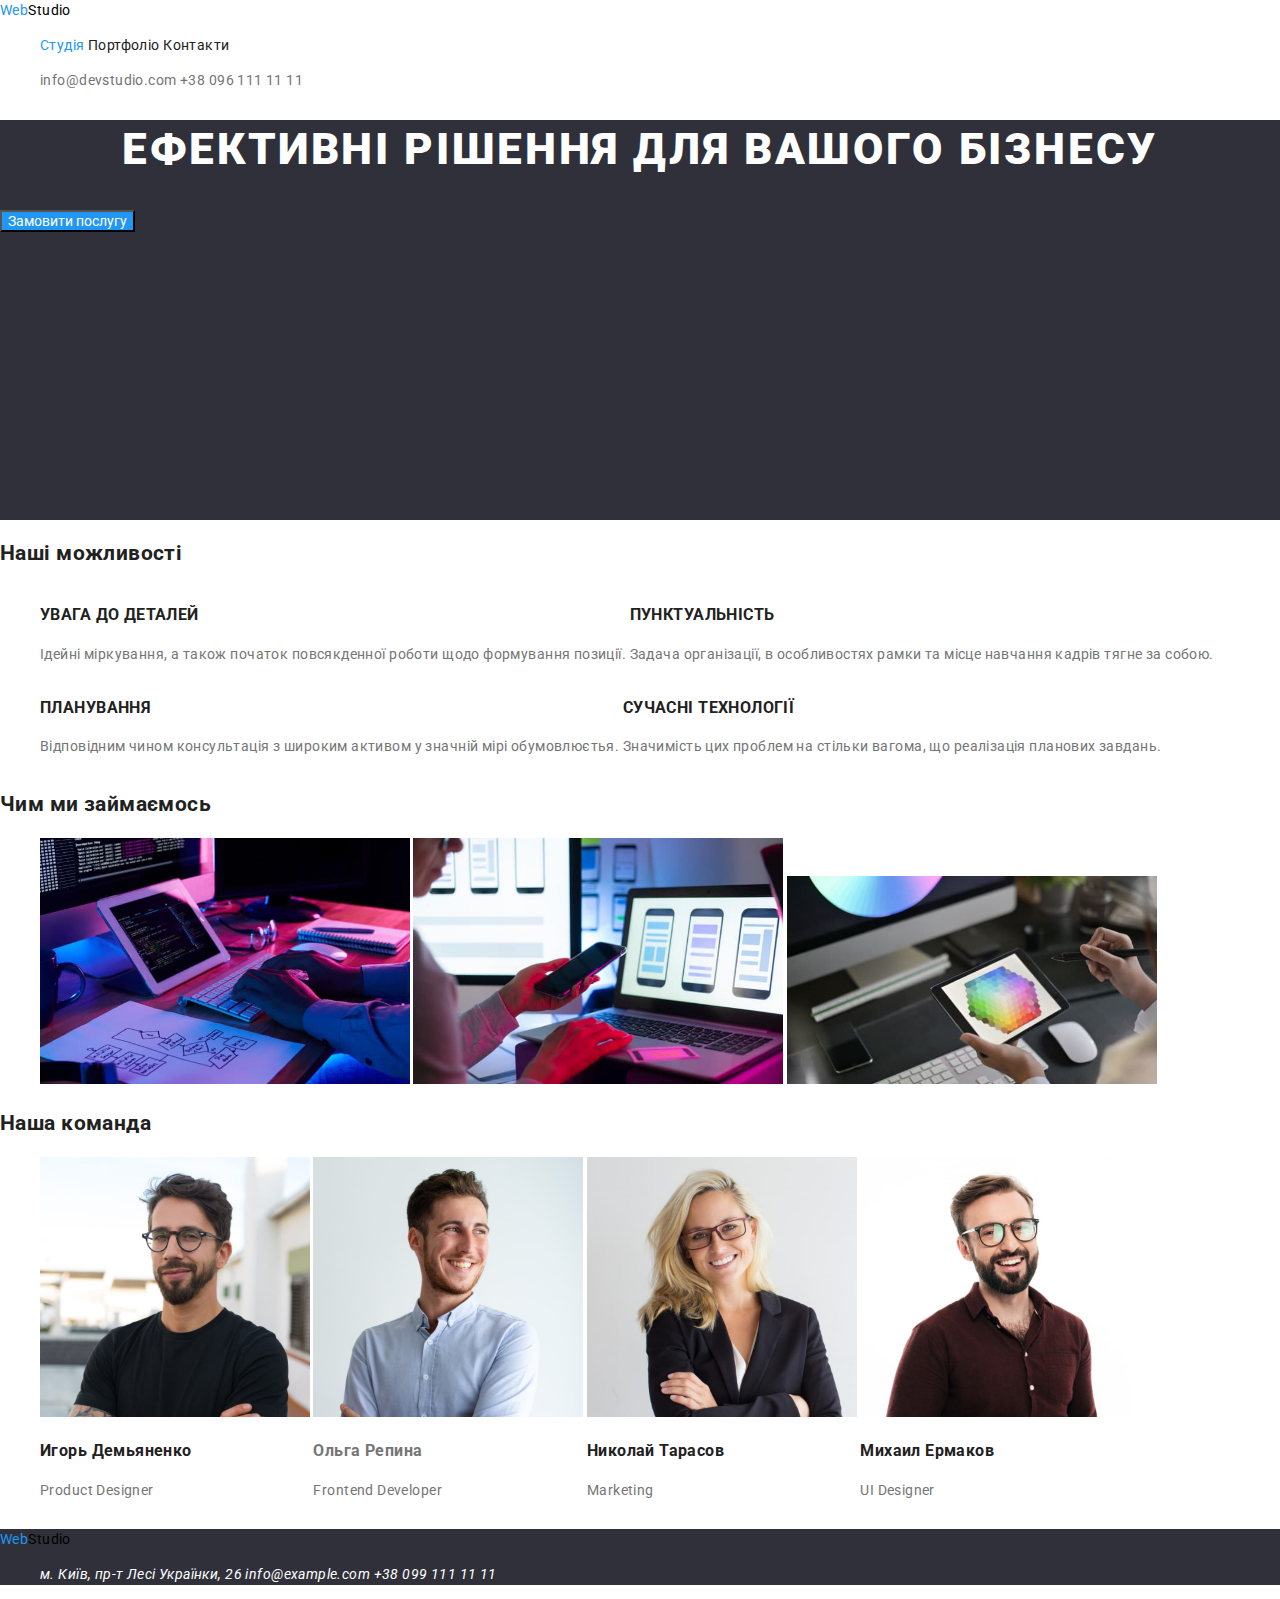
==== commit 84672773: "11" ====
--- a/index.html
+++ b/index.html
@@ -85,8 +85,8 @@
           <a class="header-logo" href="./index.html"><span class="logo-web">Web</span>Studio</a>
           <address class="contacts-block">
             <ul class=contacts-list>
-              <li><a class="contacts-address" href="/">м. Київ, пр-т Лесі Українки, 26</a></li><br>
-              <li><a class="contacts-mail" href="mailto:info@devstudio.com">info@example.com</a></li><br>
+              <li><a class="contacts-address" href="/">м. Київ, пр-т Лесі Українки, 26</a></li>
+              <li><a class="contacts-mail" href="mailto:info@devstudio.com">info@example.com</a></li>
               <li><a class="contacts-phone" href="tel:+380991111111">+38 099 111 11 11</a></li>
             </ul>
           </address>
--- a/css/styles.css
+++ b/css/styles.css
@@ -249,6 +249,9 @@
 
 background: #FFFFFF;
 }*/
+.button-main {
+    cursor: pointer;
+}
 .button.main {
     color: var(--primary-text-color);
     background-color: var(--background-color-portfolio);
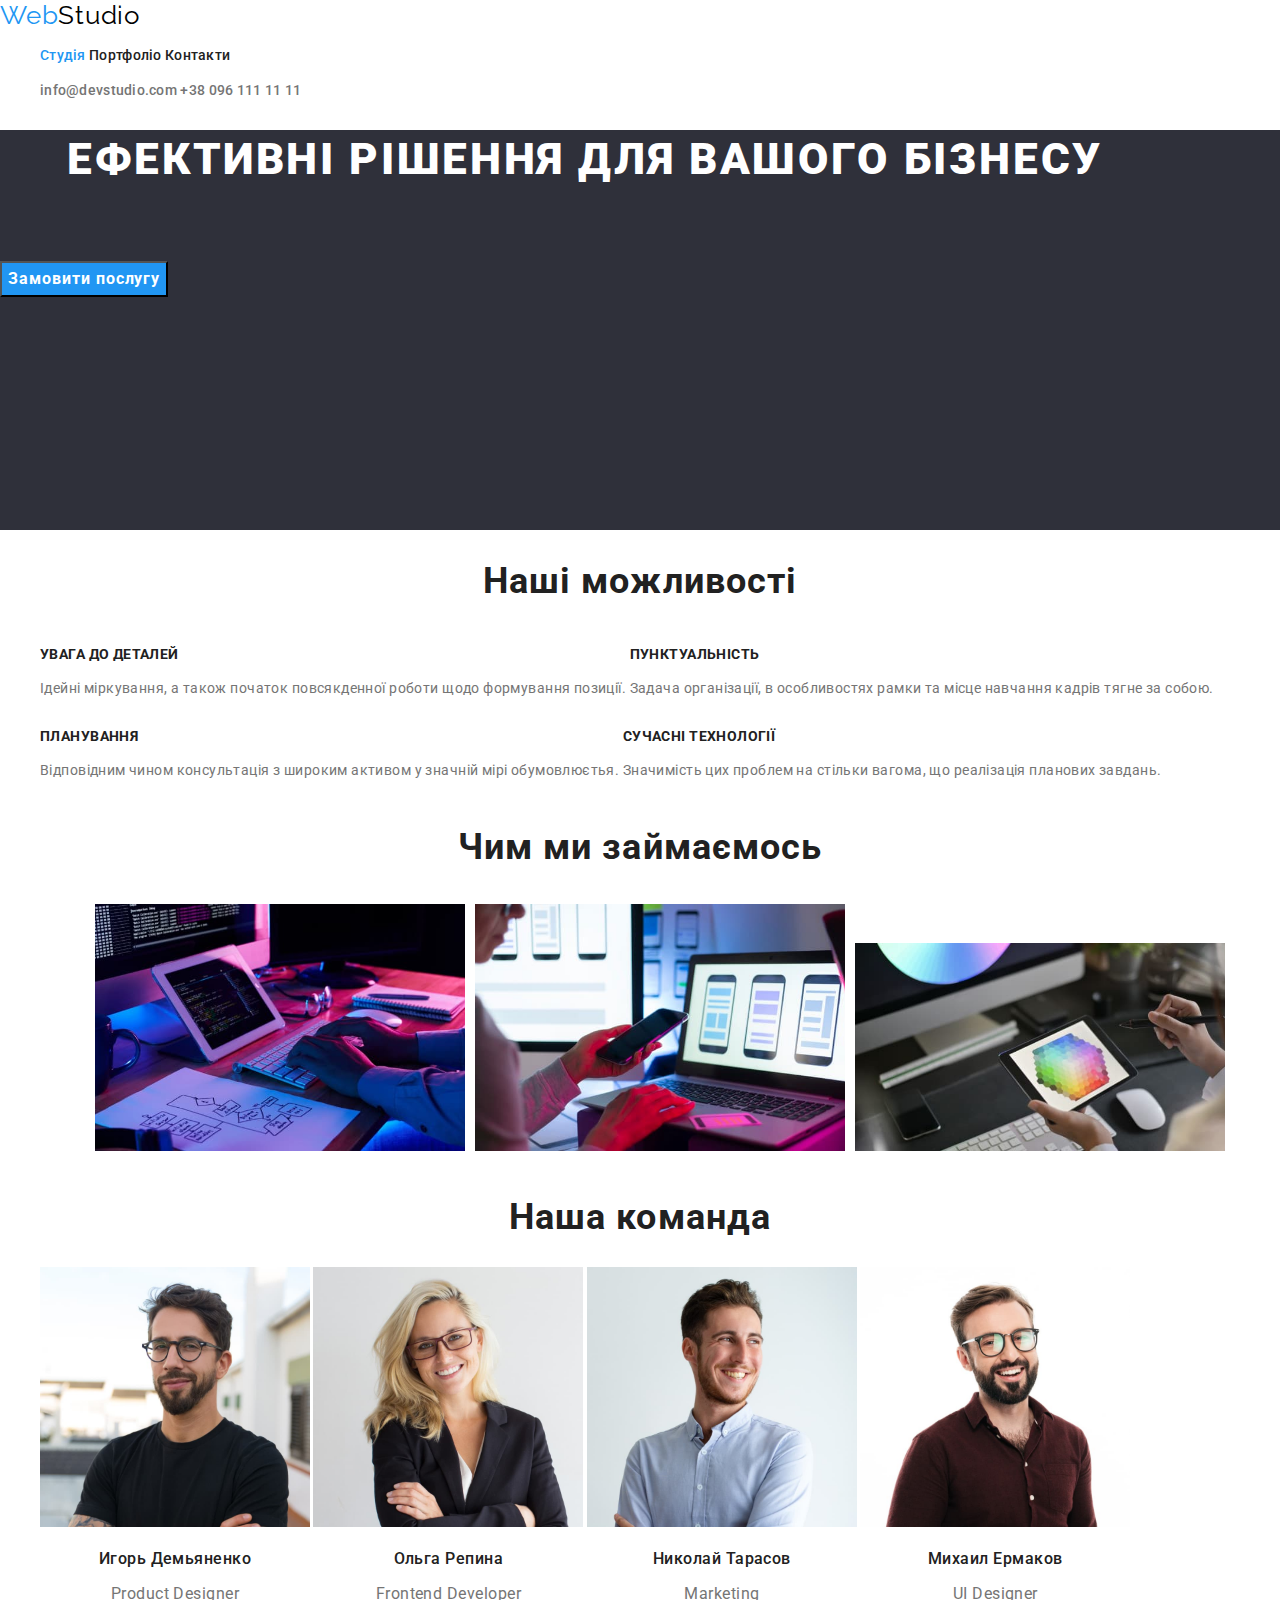
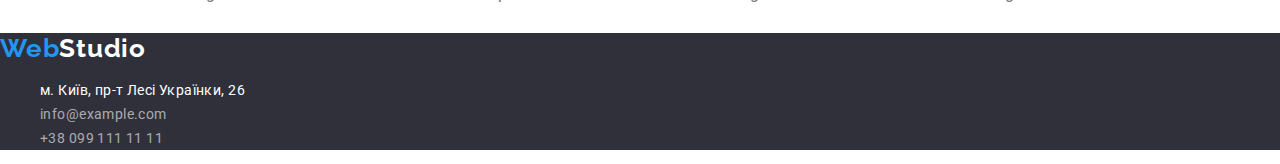
==== commit c23c2b27: "Останні зміни за зауваженнями" ====
--- a/index.html
+++ b/index.html
@@ -24,21 +24,22 @@
           </div>
         </nav>
             <ul class="header-contacts">
-              <li><a class="header-mail" href="mailto:info@devstudio.com">info@devstudio.com</a></li>
-              <li><a class="header-phone" href="tel:+380961111111">+38 096 111 11 11</a></li>
+              <li><a class="header mail" href="mailto:info@devstudio.com">info@devstudio.com</a></li>
+              <li><a class="header phone" href="tel:+380961111111">+38 096 111 11 11</a></li>
             </ul>
       </header>
       <main>
           <section class="main">
             <div class="container-main">
               <h1 class="main-title">Ефективні рішення для вашого бізнесу</h1>
-              <button type="button" class="button primary">Замовити послугу</button>
+              <button type="button" class="button-primary">Замовити послугу</button>
             </div>
           </section>
           <section class="feature">
-            <div class="container-feature">
+           
               <h2 class="section-title">Наші можливості</h2>
-                <ul class="feature-list">
+              <div class="container-feature">
+              <ul class="feature-list">
                   <li class="feature-subtitle"><h3 class="text">Увага до деталей</h3>
                     <p class="feature-text">Ідейні міркування, а також початок повсякденної роботи щодо формування позиції.</p></li>
                   <li class="feature-subtitle"><h3 class="text">Пунктуальність</h3>
@@ -64,25 +65,24 @@
             <div class="team-block">
             <h2 class="section-title">Наша команда</h2>
               <ul class="team-list">
-                <li class="team-item"><img src="images/img.jpg" width="270"  alt="Product Designer">
+                <li><img src="images/img.jpg" width="270"  alt="Product Designer">
                   <h3 class="team-subtitle">Игорь Демьяненко</h3>
                   <p class="team-text">Product Designer</p></li>
-                <li><img src="images/img-1.jpg" width="270"  alt="Frontend Developer">
-                  <h3 class="eam-subtitle">Ольга Репина</h3>
+                <li><img src="./images/img-2.jpg" width="270"  alt="Frontend Developer">
+                  <h3 class="team-subtitle">Ольга Репина</h3>
                   <p class="team-text">Frontend Developer</p></li>
-                <li><img src="images/img-2.jpg" width="270"  alt="Marketing">
+                <li><img src="./images/img-1.jpg" width="270"  alt="Marketing">
                   <h3 class="team-subtitle">Николай Тарасов</h3>
                   <p class="team-text">Marketing</p></li>
-                <li><img src="images/img-3.jpg" width="270"  alt="UI Designer">
+                <li><img src="./images/img-3.jpg" width="270"  alt="UI Designer">
                   <h3 class="team-subtitle">Михаил Ермаков</h3>
                   <p class="team-text">UI Designer</p></li>
               </ul>
             </div>
           </section>
       </main>
-      <footer class="contact">
-        <div class="contacts">
-          <a class="header-logo" href="./index.html"><span class="logo-web">Web</span>Studio</a>
+      <footer class="contacts">
+          <a class="contacts-logo" href="./index.html"><span class="logo-web">Web</span>Studio</a>
           <address class="contacts-block">
             <ul class=contacts-list>
               <li><a class="contacts-address" href="/">м. Київ, пр-т Лесі Українки, 26</a></li>
@@ -90,7 +90,6 @@
               <li><a class="contacts-phone" href="tel:+380991111111">+38 099 111 11 11</a></li>
             </ul>
           </address>
-        </div>
       </footer>
   </body>
   </html>--- a/css/styles.css
+++ b/css/styles.css
@@ -7,16 +7,7 @@
     --background-color-portfolio: #F5F4FA;
     --background-color-main: #2F303A;
 }
-/*visually-hidden {
-    position: absolute;
-    width: 1px;
-    height: 1px;
-    margin: -1px;
-    padding: 0;
-    overflow: hidden;
-    border: 0;
-    clip: rect(0 0 0 0);
-  }*/
+
 a {
 text-decoration: none;
 }
@@ -26,79 +17,55 @@
 li {
     display: inline-block;
 }
+
 body {
     position: relative;
-    /*width: 1600px;
-    height: 2349px;*/
-    font-family: 'Roboto', sans-serif;
+    font-family: 'Roboto', 'Oleo Script', sans-serif;
+    font-style: normal;
+    font-size: 14px;
     line-height: 1.5;
-    font-size: 14px;
     letter-spacing: 0.03em;
     background-color: var(--background-color);
     color: var(--page-text-color);
 }
 
 /*Header*/
-
-/*.header-nav {
-    position: absolute;
-    width: 1600px;
-    height: 80px;
-    left: 0px;
-    top: 0px;
-}
 .header-logo {
-    position: absolute;
-    width: 145px;
-    height: 31px;
-    left: 215px;
-    top: 24px;
-}
-.header-list .ul {
-    position: absolute;
-    width: 294px;
-    height: 16px;
-    left: 453px;
-    top: 32px;
-}
-
-.header-mail {
-    position: absolute;
-    width: 135px;
-    height: 16px;
-    left: 1078px;
-    top: 32px;
-}
-.header-phone {
-    position: absolute;
-    width: 122px;
-    height: 16px;
-    left: 1263px;
-    top: 32px;
-}*/
-.header-contacts .header-mail {
-    color: var(--page-text-color);
-}
-.header-contacts .header-mail:hover,
-.header-contacts .header-mail:focus {
-    color: var(--accent-text-color);
-}
-.header-contacts .header-phone {
-    color: var(--page-text-color);
-}
-.header-contacts .header-phone:hover,
-.header-contacts .header-phone:focus {
-    color: var(--accent-text-color);
-}
-.header-logo {
- color: #000000;
-}
-.header-logo span {
-    color: var(--accent-text-color);
-}
-.header-list .header-link {
-   color: var(--primary-text-color);
-}
+    font-family: Raleway;
+    font-style: normal;
+    font-weight: 400;
+    font-size: 26px;
+    line-height: 31px;
+/* identical to box height */
+    letter-spacing: 0.03em;
+    color: var(--title-text-color);
+}
+.header-logo > span {
+    color: var(--accent-text-color);
+}
+.header-link {
+    font-weight: 500;
+    font-size: 14px;
+    line-height: 16px;
+    letter-spacing: 0.02em;
+    color: var(--primary-text-color);
+}
+.header {
+    font-weight: 500;
+    font-size: 14px;
+    line-height: 16px;
+    letter-spacing: 0.02em;
+    color: var(--page-text-color);
+}
+.header-contacts .mail:hover,
+.header-contacts .mail:focus {
+    color: var(--accent-text-color);
+}
+.header-contacts .phone:hover,
+.header-contacts .phone:focus {
+    color: var(--accent-text-color);
+}
+
 .header-list .header-link:hover,
 .header-list .header-link:focus {
     color: var(--accent-text-color);
@@ -115,22 +82,11 @@
     height: 400px;
     background-color: var(--background-color-main);
 }
-/*.main {
-    position: absolute;
-    width: 1600px;
-    height: 600px;
-    left: 0px;
-    top: 80px;
-    background-color: var(--background-color-main);
-    box-shadow: 0px 4px 4px rgba(0, 0, 0, 0.25);
-}
-.container-main {
-    position: absolute;
-    width: 696px;
-    height: 120px;
-    left: 452px;
-    top: 280px;
-}*/
+.main-title {
+    
+width: 1170px;
+height: 101px;
+}
 .main-title {
     font-weight: 900;
     font-size: 44px;
@@ -141,134 +97,180 @@
     color: var(--background-color);
 }
 
+.button {
+width: 200px;
+height: 50px;
+left: 700px;
+top: 430px;
+}
+
+.button-primary {
+    font-weight: 700;
+    font-size: 16px;
+    line-height: 30px;
+/* identical to box height, or 187% */
+    display: flex;
+    align-items: center;
+    text-align: center;
+    letter-spacing: 0.06em;
+    color: var(--background-color);
+    background-color: var(--accent-text-color);
+}
+
 /*feature*/
 
-/*.container-feature {
-    position: absolute;
-    width: 1170px;
-    height: 101px;
-    left: 215px;
-    top: 774px;
-}*/
-.feature-subtitle .text{
+.feature-list .text {
+    font-weight: 700;
+    font-size: 14px;
+    line-height: 16px;
+    letter-spacing: 0.03em;
     text-transform: uppercase;
     color: var(--primary-text-color);
 }
+
 .feature-text {
+    font-weight: 400;
+    font-size: 14px;
+    line-height: 24px;
+/* or 171% */
+    letter-spacing: 0.03em;
     color: var(--page-text-color);
 }
 /*directions*/
-/*.directions-block {
-    position: inherit;
-    width: 1170px;
-    height: 386px;
-    padding-left: 215px;
-    padding-top: 969px;
-}
-.directions-list {
-    display: inline;
-}
-
-.directions-item{
-    width: 480px;
-    margin: 0 auto;
-    padding: 0 15px;
-    position: static;
-}
+.directions {
+    font-weight: bold;
+    font-size: 36px;
+    line-height: 42px;
+    text-align: center;
+    letter-spacing: 0.03em;
+    color: var(--primary-text-color);
+}
+
+/*team*/
+.team-subtitle {
+    font-weight: 500;
+    font-size: 16px;
+    line-height: 19px;
+/* identical to box height */
+    text-align: center;
+    letter-spacing: 0.03em;
+    color: var(--primary-text-color);
+}
+.team-text {
+    font-weight: normal;
+    font-size: 16px;
+    line-height: 19px;
+/* identical to box height */
+    text-align: center;
+    letter-spacing: 0.03em;
+    color: var(--page-text-color);
+}
+
 .section-title {
-    text-align: center;
-}*/
-/*team*/
-
-/*.team-block {
-    position: inherit;
-    display: inline-block;
-    width: 1600px;
-    height: 648px;
-    left: 0px;
-    top: 1449px;
-}
-
-.team-list {
-    position: absolute;
-width: 1170px;
-height: 368px;
-left: 215px;
-top: 1635px;
-}*/
-.team-subtitle {
-    color: var(--primary-text-color);
-}
-.team-text {
-    color: var(--page-text-color);
-}
-
-.section-title {
-    color: var(--primary-text-color);
-}
-.button {
-    color: var(--background-color);
-    background-color: var(--accent-text-color);
-}
+    font-weight: bold;
+    font-size: 36px;
+    line-height: 42px;
+    text-align: center;
+    letter-spacing: 0.03em;
+    color: var(--primary-text-color);
+}
+
 /*footer*/
 .contacts {
-    position: relative;
-    width: auto; 
-    left: 0px;
-    top: auto;
-    background: var(--background-color-main)
-}
-
-.contacts-list .contacts-address {
-    color: var(--background-color);
-}
-.contacts-list .contacts-mail {
-    color: var(--background-color);
+    background-color: var(--background-color-main);
+}
+/*.contacts-list {
+    display: block;
+}*/
+.contacts-logo {
+    font-family: Raleway;
+    font-style: normal;
+    font-weight: bold;
+    font-size: 26px;
+    line-height: 31px;
+/* identical to box height */
+    letter-spacing: 0.03em;
+    color: var(--background-color);
+}
+.contacts-logo > span{
+    color: var(--accent-text-color);
+}
+.contacts-block {
+    display: block;
+    font-style: normal;
+    font-weight: 400;
+    font-size: 14px;
+    line-height: 24px;
+/* or 171% */
+    letter-spacing: 0.03em;
+}
+.contacts-mail,
+.contacts-phone {
+    color: rgba(255, 255, 255, 0.6);
+}
+.contacts-address {
+    color: var(--background-color);
+}
+
+.contacts-list .contacts-address:hover,
+.contacts-list .contacts-address:focus {
+    color: var(--accent-text-color);
 }
 .contacts-list .contacts-mail:hover,
 .contacts-list .contacts-mail:focus {
     color: var(--accent-text-color);
 }
-.contacts-list .contacts-phone {
-    color: var(--background-color);
-}
+
 .contacts-list .contacts-phone:hover,
 .contacts-list .contacts-phone:focus {
     color: var(--accent-text-color);
 }
-/*.button.primary {
-    color: var(--background-color);
-    background-color: var(--accent-text-color);
-}*/
-
+.contacts-list > li {
+    display: block;
+}
 /*Portfolio CSS*/
-/*body {
-position: relative;
-width: 1600px;
-height: 1880px;
-
-background: #FFFFFF;
-}*/
+.portfolio .button-main {
+    font-weight: 500;
+    font-size: 16px;
+    line-height: 26px;
+/* identical to box height, or 162% */
+    text-align: center;
+    letter-spacing: 0.03em;
+    color: var(--primary-text-color);
+}
+.portfolio .container-subtitle {
+    font-weight: bold;
+    font-size: 18px;
+    line-height: 36px;
+/* identical to box height, or 200% */
+    letter-spacing: 0.06em;
+    color: var(--primary-text-color);
+    text-shadow: 0px 4px 4px rgba(0, 0, 0, 0.25);
+}
+.portfolio .container-text {
+    font-weight: 400;
+    font-size: 16px;
+    line-height: 30px;
+    /* identical to box height, or 187% */
+    letter-spacing: 0.03em;
+    color: var(--page-text-color);
+}
 .button-main {
     cursor: pointer;
 }
+.button-main:hover,
+.button-main:focus {
+    color: var(--background-color);
+    background-color: var(--accent-text-color);
+}
 .button.main {
     color: var(--primary-text-color);
     background-color: var(--background-color-portfolio);
 }
 
 .container-subtitle {
-    color: var(--primary-text-color);
+    
 }
 .container-text {
     color: var(--page-text-color);
-}
-/*основний колір #000000*/
-/*колір для WEB #2196F3*/
-/*колір для героя білий #FFFFFF*/
-/*колір для nav #212121*/
-/*колір акцент #2196F3*/
-/*колір тексту #757575*/
-/*фон для сайту #E5E5E5*/
-/*фон для блоку-героя та для футера #2F303A*/
-/*фон для кнопок в портфоліо #F5F4FA*/+}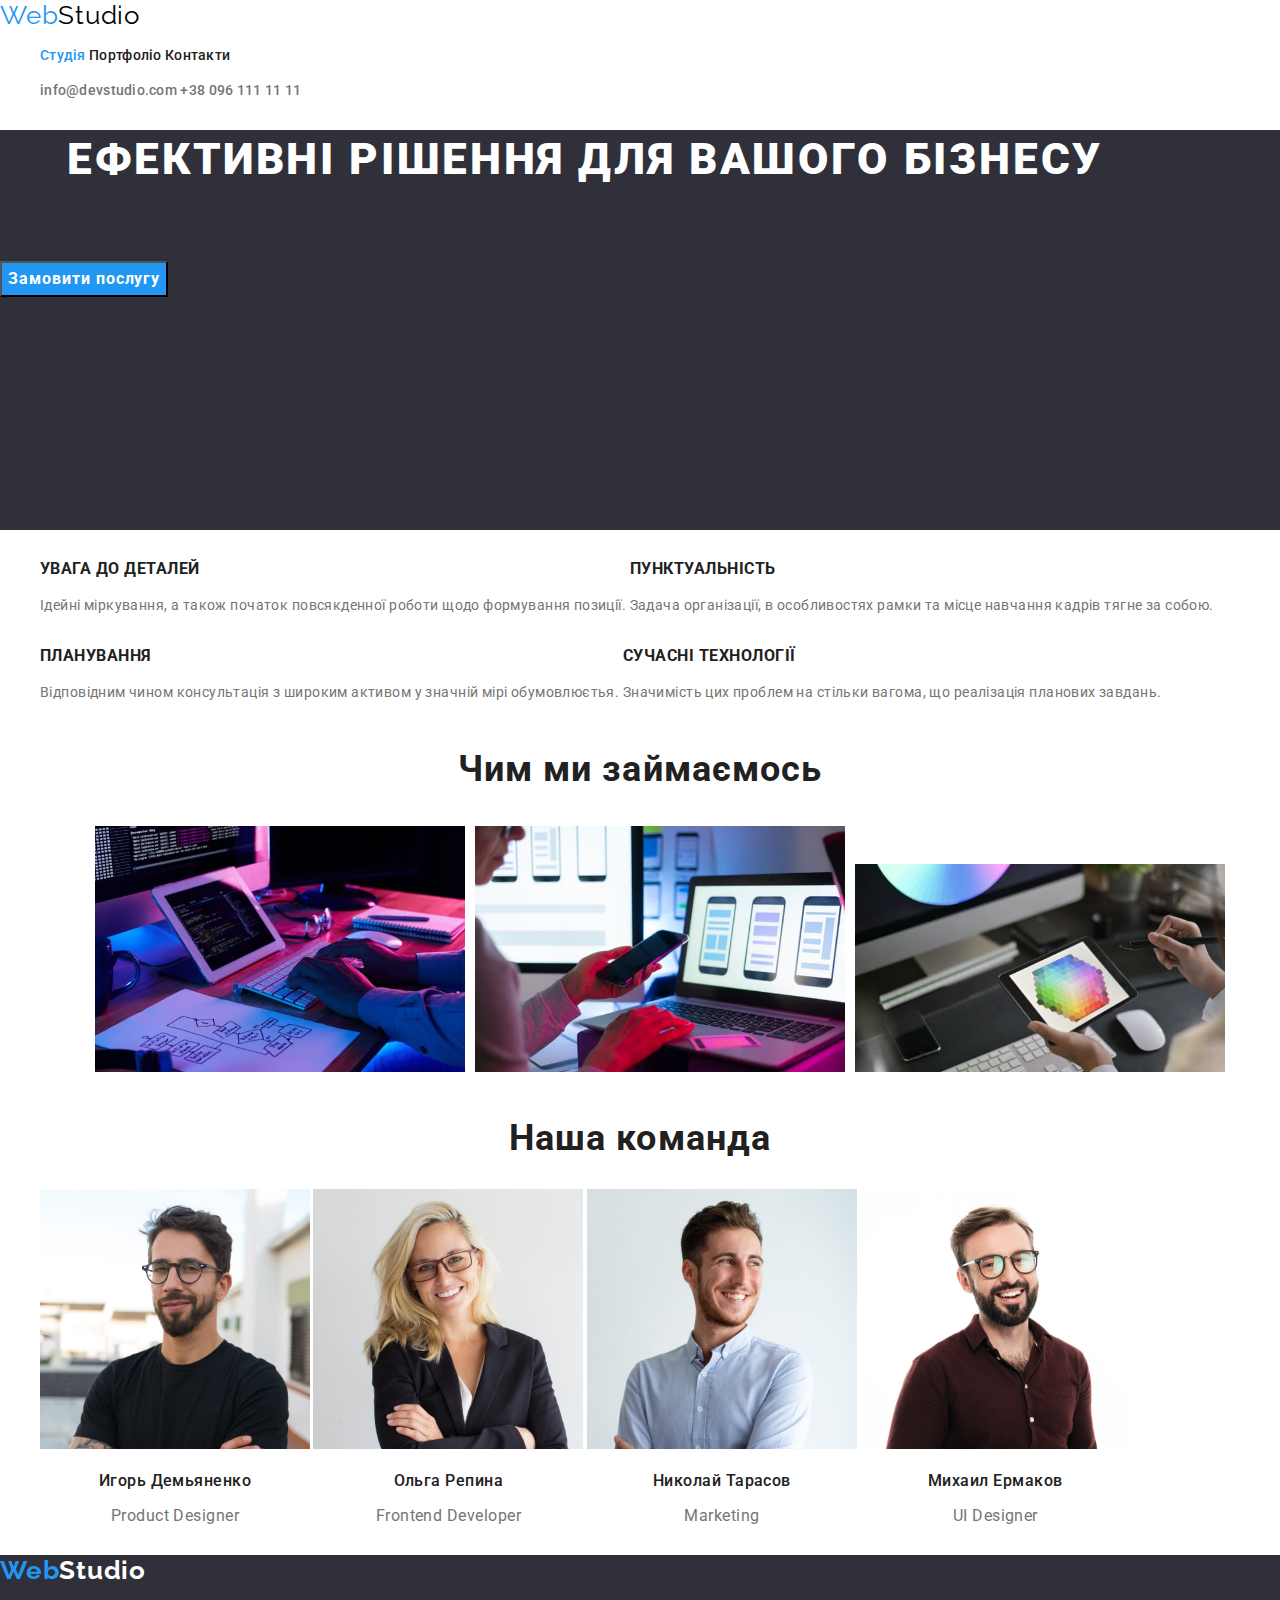
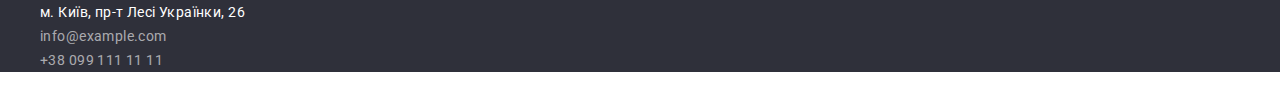
==== commit b4a01a70: "+ до зауважень" ====
--- a/index.html
+++ b/index.html
@@ -17,7 +17,7 @@
           <div class="container-nav">
             <a class="header-logo" href="./index.html"><span class="logo-web">Web</span>Studio</a>
             <ul class="header-list">
-              <li><a class="header-link current" href="/">Студія</a></li>
+              <li><a class="header-link current" href="./index.html">Студія</a></li>
               <li><a class="header-link" href="./portfolio.html">Портфоліо</a></li>
               <li><a class="header-link" href="/">Контакти</a></li>
             </ul>
@@ -36,7 +36,6 @@
             </div>
           </section>
           <section class="feature">
-           
               <h2 class="section-title">Наші можливості</h2>
               <div class="container-feature">
               <ul class="feature-list">
--- a/css/styles.css
+++ b/css/styles.css
@@ -19,9 +19,7 @@
 }
 
 body {
-    position: relative;
-    font-family: 'Roboto', 'Oleo Script', sans-serif;
-    font-style: normal;
+    font-family: 'Roboto', sans-serif;
     font-size: 14px;
     line-height: 1.5;
     letter-spacing: 0.03em;
@@ -97,13 +95,6 @@
     color: var(--background-color);
 }
 
-.button {
-width: 200px;
-height: 50px;
-left: 700px;
-top: 430px;
-}
-
 .button-primary {
     font-weight: 700;
     font-size: 16px;
@@ -121,7 +112,6 @@
 
 .feature-list .text {
     font-weight: 700;
-    font-size: 14px;
     line-height: 16px;
     letter-spacing: 0.03em;
     text-transform: uppercase;
@@ -130,7 +120,6 @@
 
 .feature-text {
     font-weight: 400;
-    font-size: 14px;
     line-height: 24px;
 /* or 171% */
     letter-spacing: 0.03em;
@@ -229,7 +218,7 @@
     display: block;
 }
 /*Portfolio CSS*/
-.portfolio .button-main {
+.portfolio .portfolio-button {
     font-weight: 500;
     font-size: 16px;
     line-height: 26px;
@@ -245,7 +234,6 @@
 /* identical to box height, or 200% */
     letter-spacing: 0.06em;
     color: var(--primary-text-color);
-    text-shadow: 0px 4px 4px rgba(0, 0, 0, 0.25);
 }
 .portfolio .container-text {
     font-weight: 400;
@@ -273,4 +261,16 @@
 }
 .container-text {
     color: var(--page-text-color);
-}+}
+
+.portfolio .portfolio-title,
+.feature .section-title {
+    position: absolute;
+    width: 1px;
+    height: 1px;
+    margin: -1px;
+    padding: 0;
+    overflow: hidden;
+    border: 0;
+    clip: rect(0 0 0 0);
+  }